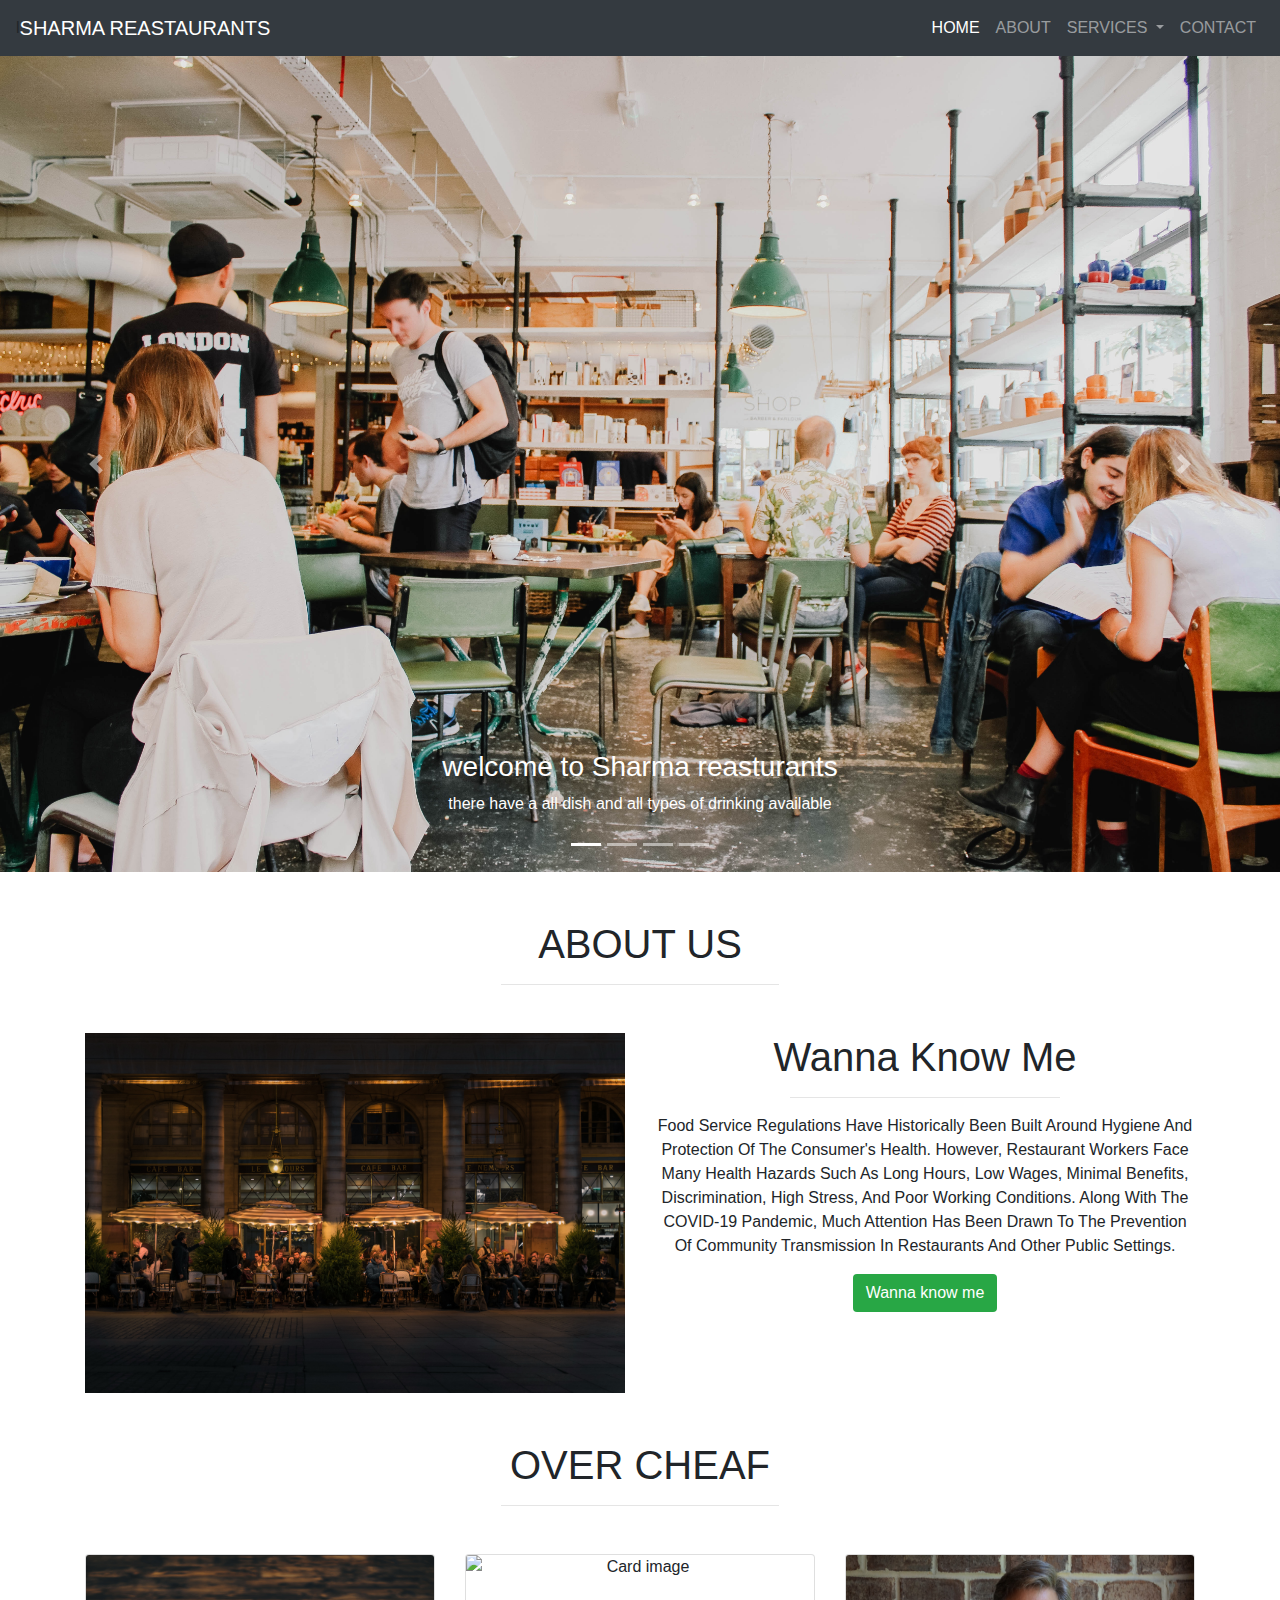
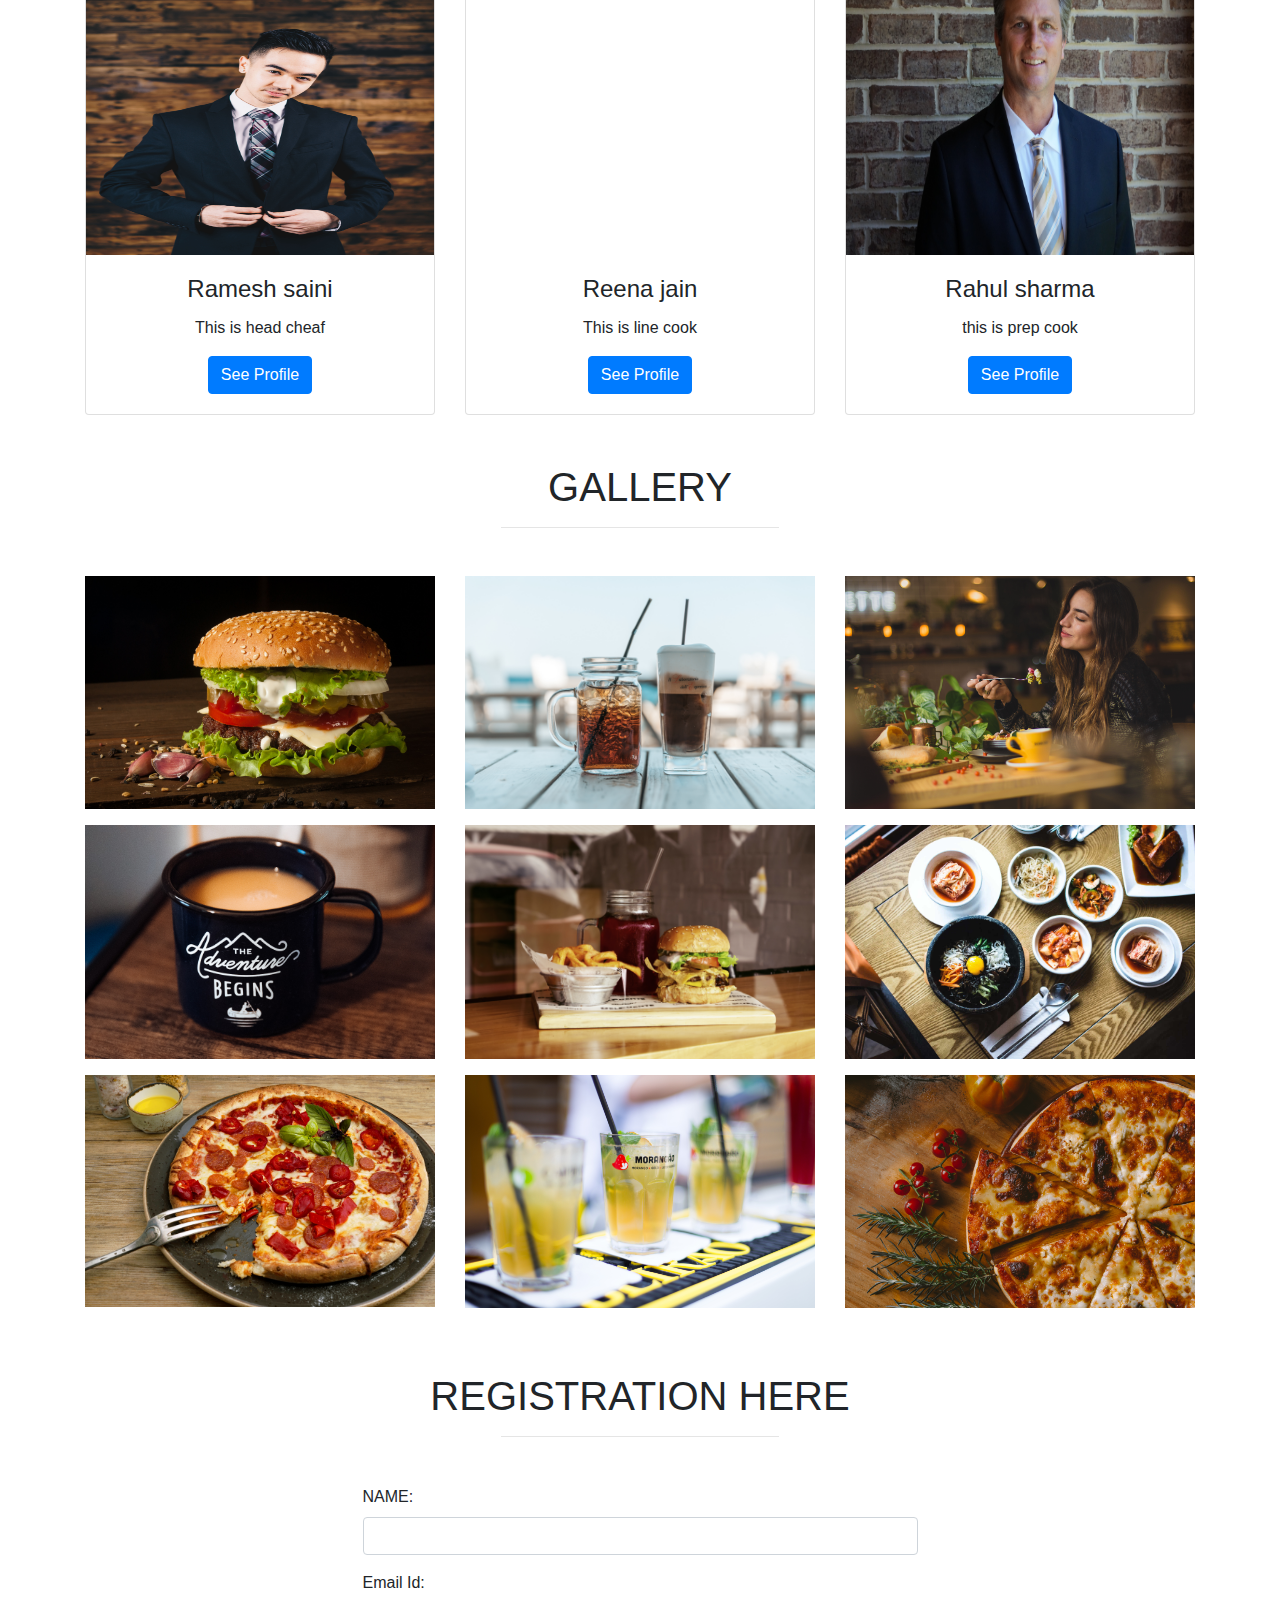
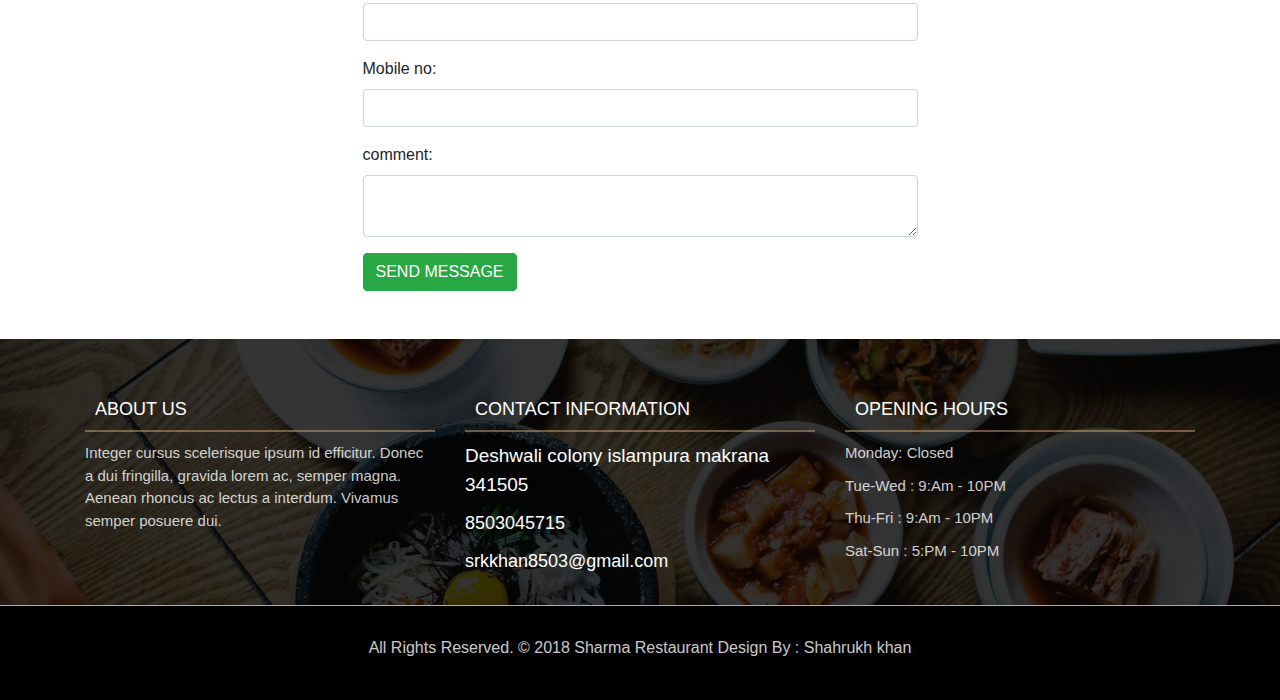
==== index.html @ c0557696 "my first website publish" ====
<!DOCTYPE html>
<html lang="en">
<head>
	<title>Sharma reasturants</title>
	 <title>Bootstrap 4 Example</title>
  <meta charset="utf-8">
  <meta name="viewport" content="width=device-width, initial-scale=1">
  <link rel="stylesheet" href="https://maxcdn.bootstrapcdn.com/bootstrap/4.5.2/css/bootstrap.min.css">
  

<link rel="stylesheet" type="text/css" href="style.css">


 <style>
  /* Make the image fully responsive */
  .carousel-inner img {
    width: 100%;
    height: 100%;
  }

  
  </style>

</head>
<body> 

	<!--navbar header-->
<header>
	<nav class="navbar navbar-expand-lg navbar-dark bg-dark">
 l <a class="navbar-brand" href="#">SHARMA REASTAURANTS</a>
  <button class="navbar-toggler" type="button" data-toggle="collapse" data-target="#navbarSupportedContent" aria-controls="navbarSupportedContent" aria-expanded="false" aria-label="Toggle navigation">
    <span cass="navbar-toggler-icon"></span>
  </button>

  <div class="collapse navbar-collapse" id="navbarSupportedContent">
    <ul class="navbar-nav ml-auto">
      <li class="nav-item active">
        <a class="nav-link" href="index.html">HOME<span class="sr-only">(current)</span></a>
      </li>
      <li class="nav-item">
        <a class="nav-link" href="about.html">ABOUT</a>
      </li>
      <li class="nav-item dropdown">
        <a class="nav-link dropdown-toggle" href="menu.php" id="navbarDropdown" role="button" data-toggle="dropdown" aria-haspopup="true" aria-expanded="false">
          SERVICES
        </a>
        <div class="dropdown-menu" aria-labelledby="navbarDropdown">
          <a class="dropdown-item" href="drinks.html">DRINK</a>
          <a class="dropdown-item" href="coffee.html">COFFEE</a>
          <div class="dropdown-divider"></div>
          <a class="dropdown-item" href="snaks.html">SNACKS</a>
        </div>
      </li>
      <li class="nav-item">
        <a class="nav-link" href="contact.html">CONTACT</a>
      </li>
    </ul>
   
  </div>
</nav>



<div id="demo" class="carousel slide" data-ride="carousel">
  <ul class="carousel-indicators">
    <li data-target="#demo" data-slide-to="0" class="active"></li>
    <li data-target="#demo" data-slide-to="1"></li>
    <li data-target="#demo" data-slide-to="2"></li>
    <li data-target="#demo" data-slide-to="3"></li>
  </ul>
  <div class="carousel-inner">
    <div class="carousel-item active">
      <img src="image/crowsal4.jpg" alt="Los Angeles">
      <div class="carousel-caption">
        <h3>welcome to Sharma reasturants</h3>
        <p>there have a all dish and all types of drinking available</p>
      </div>   
    </div>
    <div class="carousel-item">
      <img src="image/crowsal2.jpg" alt="Chicago">
      <div class="carousel-caption">
        <h3>this is over mash</h3>
        <p>the most beautiful thig is more confertable and more beautiful</p>
      </div>   
    </div>
    <div class="carousel-item">
      <img src="image/crowsal3.jpg" alt="New York">
      <div class="carousel-caption">
        <h3>New York</h3>
        <p>We love the Big Apple!</p>
      </div>   
    </div>
     <div class="carousel-item">
      <img src="image/crowsal1.jpg" alt="New York">
      <div class="carousel-caption">
        <h3>New York</h3>
        <p>We love the Big Apple!</p>
      </div>   
    </div>
  </div>
  <a class="carousel-control-prev" href="#demo" data-slide="prev">
    <span class="carousel-control-prev-icon"></span>
  </a>
  <a class="carousel-control-next" href="#demo" data-slide="next">
    <span class="carousel-control-next-icon"></span>
  </a>
</div>

</header>

<!-- about us -->

  <section>
    <div class="about-image">
  	<div class="container">	
  	<h1 class="text-center text-capitalize mt-5">ABOUT US</h1>
  	<hr class="w-25 mx-auto mb-5">
  	<div class="row mb-5">
  		<div class="col-lg-6 col-md-6 col-sm-12">
        <img src="image/khan.jpg" class="img-fluid">
        </div>
  		<div class="col-lg-6 col-md-6 col-sm-12 text-center text-capitalize">
  			<h1>Wanna know me</h1>
  			<hr class="w-50 mx-auto ">
  			<p>Food service regulations have historically been built around hygiene and protection of the consumer's health. However, restaurant workers face many health hazards such as long hours, low wages, minimal benefits, discrimination, high stress, and poor working conditions. Along with the COVID-19 pandemic, much attention has been drawn to the prevention of community transmission in restaurants and other public settings.</p>
  			<button class="btn bg-success text-white">Wanna know me</button>
  		</div>
  	</div>
  </div>
</div>
  </section>


<!-- servivces part-->
  <section>
  	<div class="container">	
  	<h1 class="text-center text-capitalize mt-5">OVER CHEAF</h1>
  	<hr class="w-25 mx-auto mb-5">

<div class="row text-center">
   <div class="col-lg-4 col-md-4 col-sm-12">
   	<div class="card">
  <img class="card-img-top" src="image/hero1.jpg" alt="Card image" height="300px" width="300px">
  <div class="card-body">
    <h4 class="card-title">Ramesh saini</h4>
    <p class="card-text">This is head cheaf</p>
    <a href="#" class="btn btn-primary">See Profile</a>
  </div>
</div>
 </div>

<div class="col-lg-4 col-md-4 col-sm-12">
   	<div class="card">
  <img class="card-img-top" src="image/hero2.jpg" alt="Card image" height="300px" width="300px">
  <div class="card-body">
    <h4 class="card-title">Reena jain</h4>
    <p class="card-text">This is line cook</p>
    <a href="#" class="btn btn-primary">See Profile</a>
  </div>
</div>
 </div>

 <div class="col-lg-4 col-md-4 col-sm-12">
   	<div class="card">
  <img class="card-img-top" src="image/hero3.jpg" alt="Card image" height="300px" width="300px">
  <div class="card-body">
    <h4 class="card-title">Rahul sharma</h4>
    <p class="card-text">this is prep cook</p>
    <a href="#" class="btn btn-primary">See Profile</a>
  </div>
</div>
 </div>

</div>
</div>

  </section>

  

  <!-- gallery-->
  <div class="container">	
  	<h1 class="text-center text-capitalize mt-5">GALLERY</h1>
  	<hr class="w-25 mx-auto mb-5">

  	<div class="row">
  		<div class="col-lg-4 col-md-4 col-sm-12 mb-3">
  		<img src="image/zero1.jpg" class="img-fluid">	
  		</div>
  		<div class="col-lg-4 col-md-4 col-sm-12 mb-3">
  		<img src="image/zero2.jpg" class="img-fluid">	
  		</div>
  		<div class="col-lg-4 col-md-4 col-sm-12 mb-3">
  		<img src="image/zero3.jpg" class="img-fluid">	
  		</div>
  		<div class="col-lg-4 col-md-4 col-sm-12 mb-3">
  		<img src="image/zero4.jpg" class="img-fluid">	
  		</div>
  		<div class="col-lg-4 col-md-4 col-sm-12 mb-3">
  		<img src="image/zero5.jpg" class="img-fluid">	
  		</div>
  		<div class="col-lg-4 col-md-4 col-sm-12 mb-3">
  		<img src="image/snaks.jpg" class="img-fluid">	
  		</div>
  		<div class="col-lg-4 col-md-4 col-sm-12 mb-3">
  		<img src="image/zero7.jpg" class="img-fluid">	
  		</div>
  		<div class="col-lg-4 col-md-4 col-sm-12 mb-3">
  		<img src="image/zero8.jpg" class="img-fluid">	
  		</div>
  		<div class="col-lg-4 col-md-4 col-sm-12 mb-3">
  		<img src="image/zero9.jpg" class="img-fluid">	
  		</div>  		
  		</div>
  	</div>

    <!-- Registeration form-->

    <section class="mb-5">
     <div class="container">  
    <h1 class="text-center text-capitalize mt-5">REGISTRATION HERE</h1>
    <hr class="w-25 mx-auto mb-5">
     
     <div class="w-50 m-auto">
     <form action="registration.php" method="POST">
      <div class="form-group">
        <label for="name">NAME:</label>
        <input type="text" name="name" id="name" autocomplete="off" class="form-control" required>
        </div>
        <div class="form-group">
        <label for="email">Email Id:</label>
        <input type="email" name="email" id="email" autocomplete="off" class="form-control" required>
        </div>
        <div class="form-group">
        <label for="mobile">Mobile no:</label>
        <input type="number" name="mobile" id="mobile" autocomplete="off" class="form-control" required>
        </div>
        <div class="form-group">
        <label for="comment">comment:</label>
       <textarea class="form-control" name="comment" id="comment" required></textarea>
        </div>
      <button  type="submit " class="btn btn-success ">SEND MESSAGE</button>
</div>
</form>
</div>
</section>
             <!-- footer-->

              <!-- Start Footer -->
  <footer class="footer-area bg-f">
    <div class="container">
      <div class="row">
        <div class="col-lg-4 col-md-4">
          <h3>About Us</h3>
          <p>Integer cursus scelerisque ipsum id efficitur. Donec a dui fringilla, gravida lorem ac, semper magna. Aenean rhoncus ac lectus a interdum. Vivamus semper posuere dui.</p>
        </div>
       
        <div class="col-lg-4 col-md-4">
          <h3>Contact information</h3>
          <p class="lead">Deshwali colony islampura makrana 341505</p>
          <p class="lead"><a href="#">8503045715</a></p>
          <p><a href="#">srkkhan8503@gmail.com</a></p>
        </div>
        <div class="col-lg-4 col-md-4">
          <h3>Opening hours</h3>
          <p><span class="text-color">Monday: </span>Closed</p>
          <p><span class="text-color">Tue-Wed :</span> 9:Am - 10PM</p>
          <p><span class="text-color">Thu-Fri :</span> 9:Am - 10PM</p>
          <p><span class="text-color">Sat-Sun :</span> 5:PM - 10PM</p>
        </div>
      </div>
    </div>
    
    <div class="copyright">
      <div class="container">
        <div class="row">
          <div class="col-lg-12">
            <p class="company-name">All Rights Reserved. &copy; 2018 <i></i>Sharma Restaurant</i> Design By : Shahrukh khan</p>
          
          </div>
        </div>
      </div>
    </div>
    
  </footer>
  <!-- End Footer -->



<script src="https://ajax.googleapis.com/ajax/libs/jquery/3.5.1/jquery.min.js"></script>
  <script src="https://cdnjs.cloudflare.com/ajax/libs/popper.js/1.16.0/umd/popper.min.js"></script>
  <script src="https://maxcdn.bootstrapcdn.com/bootstrap/4.5.2/js/bootstrap.min.js"></script>


</body>
</html>
---- style.css ----
*{
	margin:0;
	padding: 0;
	box-sizing: border-box;

}
.footer-area{
	padding-top: 50px;
	padding-bottom: 0px;
}
.bg-f{
	background-image: url("image/snaks.jpg");
	background-attachment: scroll;
	background-clip: initial;
	background-color: rgba(0, 0, 0, 0);
	background-origin: initial;
	background-position:center center;
	background-repeat: no-repeat;
	background-size: cover;
	position: relative;
}
.bg-f::before {
    background: #010101;
    content: "";
    height: 100%;
    left: 0;
    position: absolute;
    top: 0;
    width: 100%;
    z-index: 1;
	opacity: 0.8;
}

.footer-area .container{
	position: relative;
	z-index: 1;
}
.footer-area h3{
	color: #ffffff;
	text-transform: uppercase;
	font-size: 18px;
	font-weight: 500;
	border-bottom: 2px solid rgba(207, 166, 113, 0.5);
	margin-bottom: 10px;
	padding: 10px;
}
.footer-area p{
	font-size: 15px;
	color: rgba(255, 255, 255, 0.8);
	margin: 0;
	padding-bottom: 10px;
}




.footer-area p.lead{
	font-size: 19px;
	color: #ffffff;
	margin-bottom: 0px;
}
.footer-area p.lead a{
	color: #ffffff;
	margin-bottom: 15px;
}
.footer-area p.lead a:hover{
	color: #d65106;
}
.footer-area p a{
	font-size: 18px;
	color: #ffffff;
}
.footer-area p a:hover{
	color: #d65106;
}





.copyright{
	margin-top: 20px;
	position: relative;
	display: block;
	background-color: #010101;
	border-top: 1px solid rgba(207, 166, 113);
	padding: 30px 0;
	z-index: 1;
}

.copyright .company-name{
	font-size: 16px;
	text-align: center;
}
.copyright .company-name a{
	font-size: 16px;
}
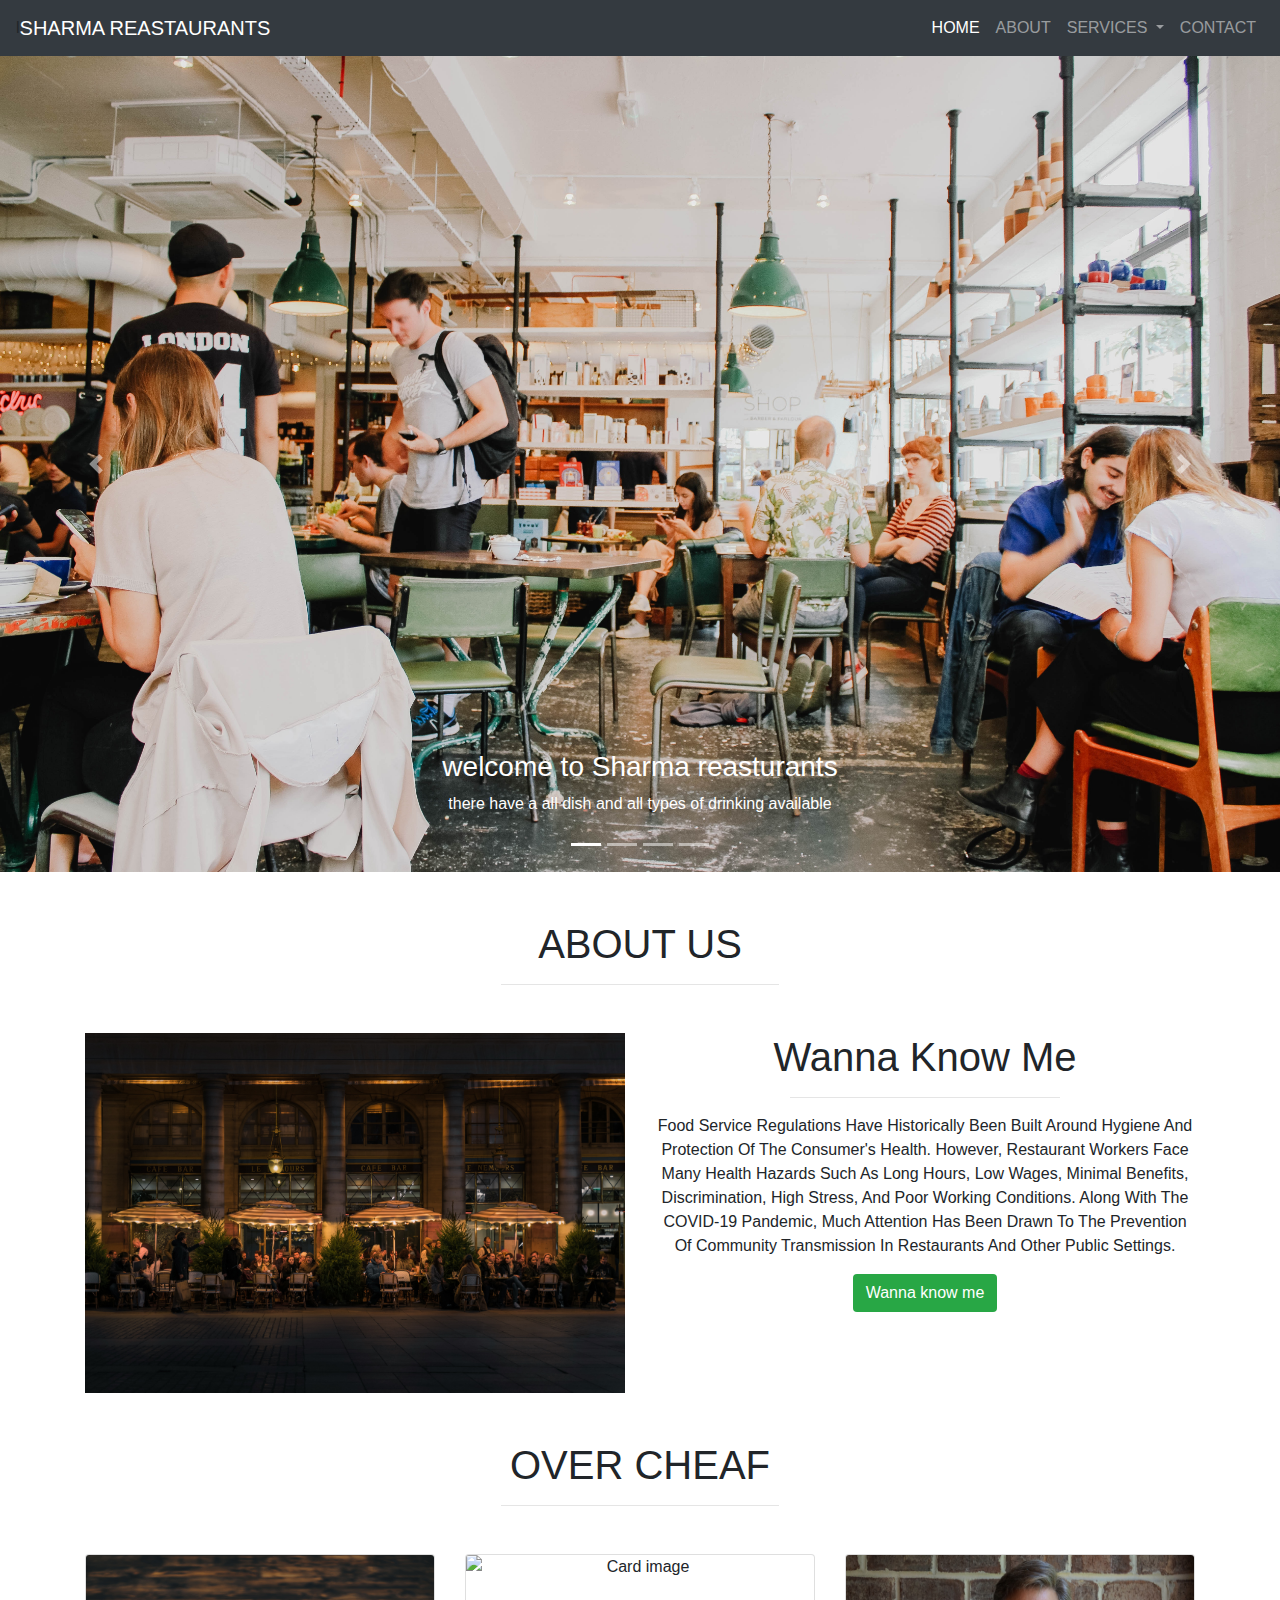
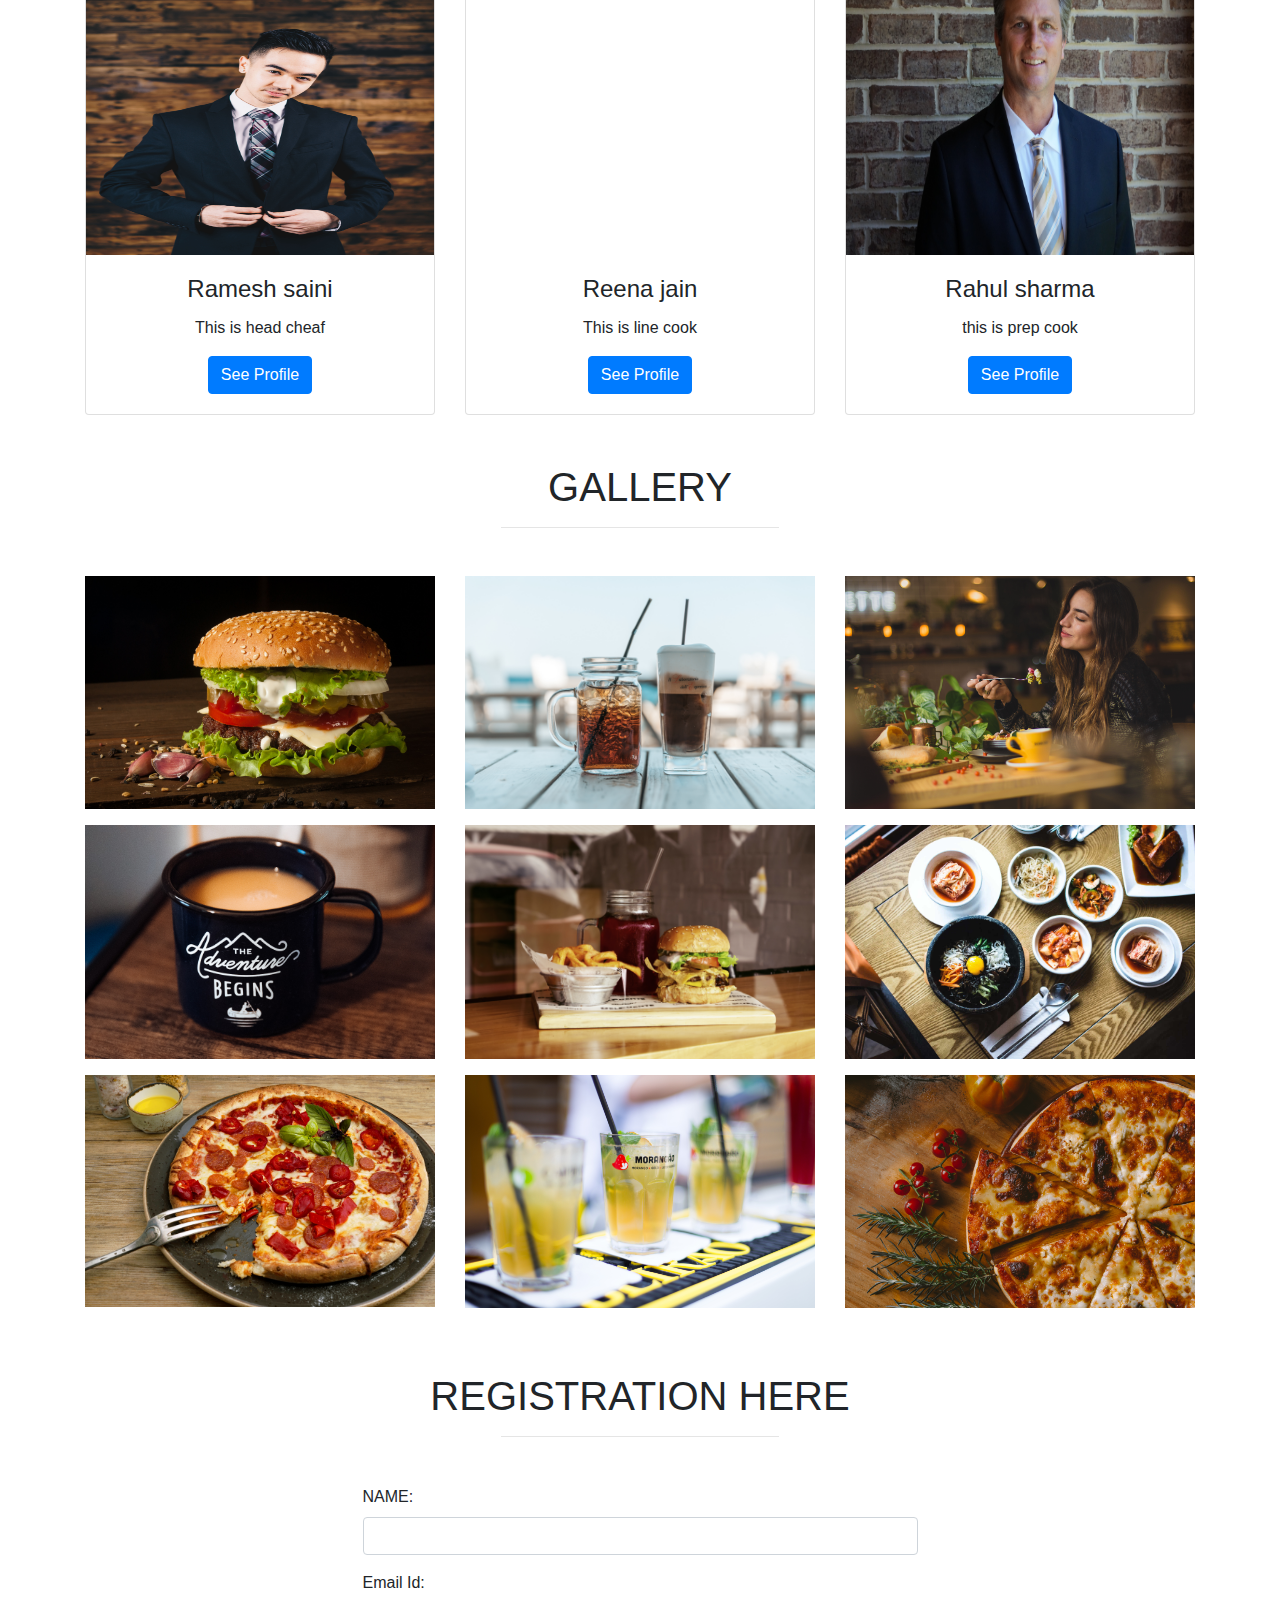
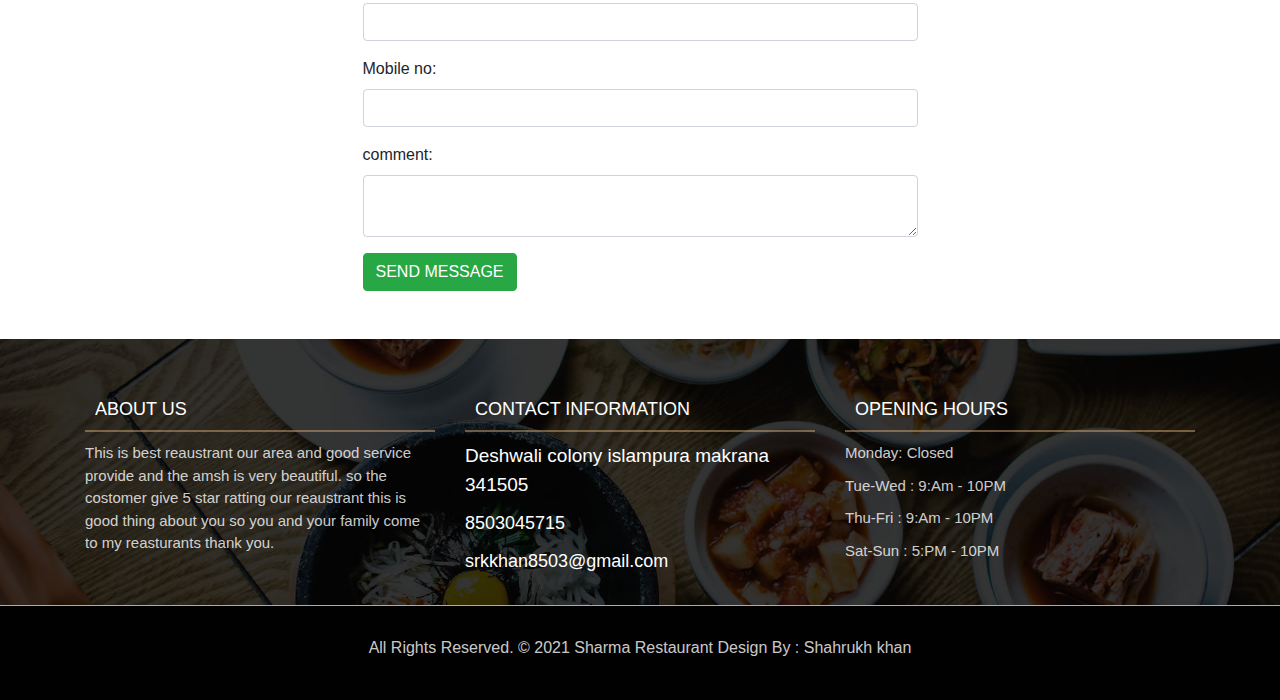
==== commit cd5a825d: "nice" ====
--- a/index.html
+++ b/index.html
@@ -252,7 +252,7 @@
       <div class="row">
         <div class="col-lg-4 col-md-4">
           <h3>About Us</h3>
-          <p>Integer cursus scelerisque ipsum id efficitur. Donec a dui fringilla, gravida lorem ac, semper magna. Aenean rhoncus ac lectus a interdum. Vivamus semper posuere dui.</p>
+          <p>This is best reaustrant our area and good service provide and the amsh is very beautiful. so the costomer give 5 star ratting our reaustrant this is good thing about you so you and your family come to my reasturants thank you.</p>
         </div>
        
         <div class="col-lg-4 col-md-4">
@@ -275,7 +275,7 @@
       <div class="container">
         <div class="row">
           <div class="col-lg-12">
-            <p class="company-name">All Rights Reserved. &copy; 2018 <i></i>Sharma Restaurant</i> Design By : Shahrukh khan</p>
+            <p class="company-name">All Rights Reserved. &copy; 2021 <i></i>Sharma Restaurant</i> Design By : Shahrukh khan</p>
           
           </div>
         </div>
